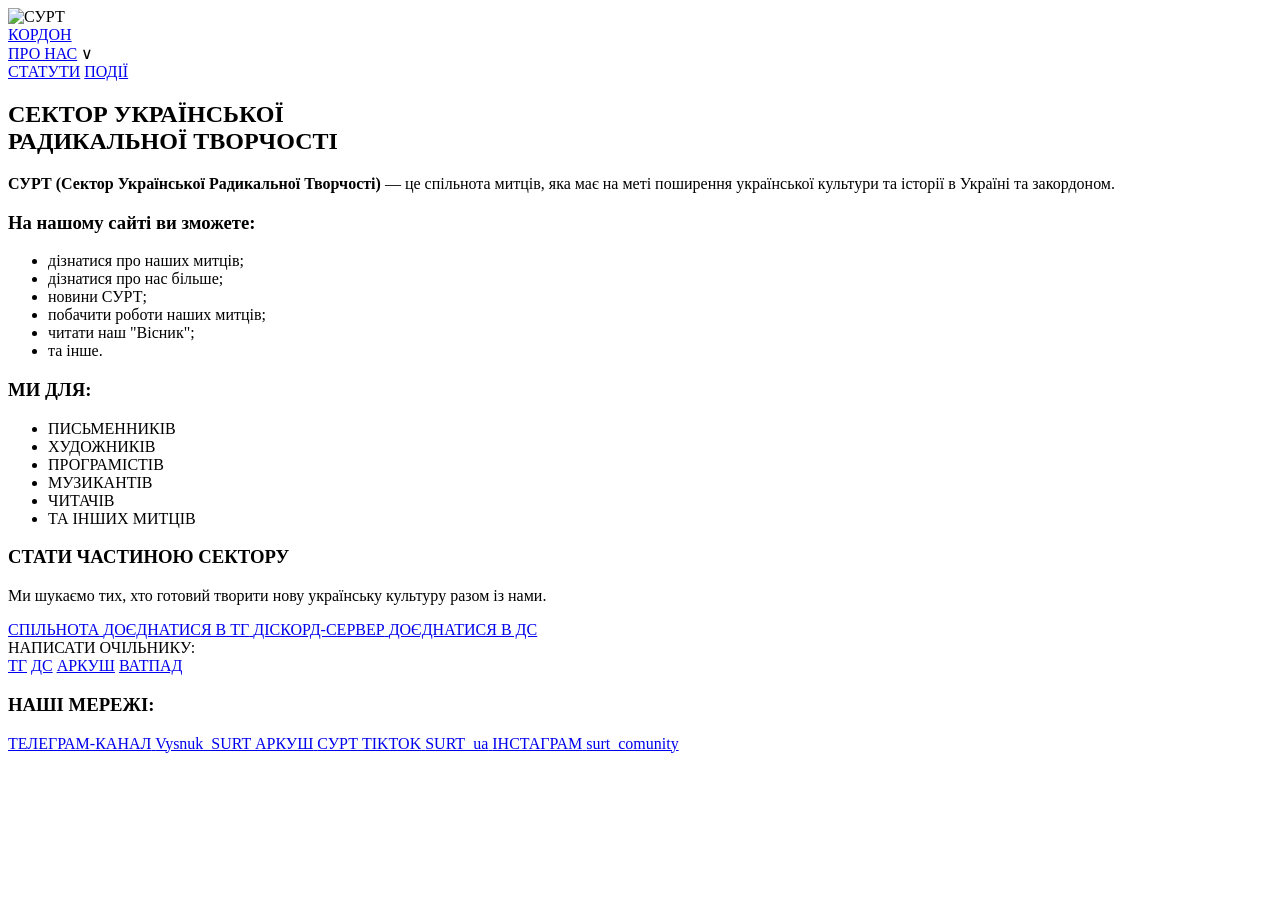
==== index.html @ c4cca78e "Update index.html" ====
<!DOCTYPE html>
<html lang="uk">
<head>
    <meta charset="UTF-8">
    <meta name="viewport" content="width=device-width, initial-scale=1.0">
    <link rel="icon" type="image/png" href="logo.jpg">
<meta name="application-name" content="СУРТ">
    <link rel="icon" href="https://surtuacreator-sudo.github.io/surt/logo.jpg" sizes="any">
    <title>СУРТ — Сектор Української Радикальної Творчості</title>
    <link rel="stylesheet" href="style.css">
<link rel="stylesheet" href="home.css">
<title>СУРТ — Сектор Української Радинальної Творчості</title>
<meta name="google-site-verification" content="CAyBt4zKbpXc2nvrkdW65Y15gcVVpModBNoilt5vsHM" />
</head>
<body>

<div class="app-container">
    <aside class="sidebar">
        <div class="sidebar-logo-container"> 
            <img src="logo.jpg" alt="СУРТ" class="sidebar-logo">
        </div>
        <nav>
    <a href="index.html" class="nav-item active">КОРДОН</a> 

    <div class="dropdown" id="about-dropdown">
    <div class="nav-item-wrapper">
        <a href="about.html" class="nav-item">ПРО НАС</a>
        <span class="dropdown-toggle-arrow">∨</span>
    </div>
    
    <div class="dropdown-content">
        <a href="statut.html" class="sub-item">СТАТУТИ</a>
        <a href="activity.html" class="sub-item">ПОДІЇ</a>
    </div>
</div>
    
</nav>
    </aside>

    <main class="main-content">
        <section class="banner">
            <h1 class="handwritten">
                СЕКТОР УКРАЇНСЬКОЇ<br>
                <span class="red">РАДИКАЛЬНОЇ</span> ТВОРЧОСТІ
            </h1>
        </section>

        <section class="description">
            <p><strong>СУРТ (Сектор Української Радикальної Творчості)</strong> — це спільнота митців, яка має на меті поширення української культури та історії в Україні та закордоном.</p>
            
            <h3>На нашому сайті ви зможете:</h3>
            <ul class="features-list">
                <li>дізнатися про наших митців;</li>
                <li>дізнатися про нас більше;</li>
                <li>новини СУРТ;</li>
                <li>побачити роботи наших митців;</li>
                <li>читати наш "Вісник";</li>
                <li>та інше.</li>
            </ul>
        </section>

        <section class="we-are-for">
            <h3>МИ ДЛЯ:</h3>
            <ul class="we-for-list">
                <li>ПИСЬМЕННИКІВ</li>
                <li>ХУДОЖНИКІВ</li>
                <li>ПРОГРАМІСТІВ</li>
                <li>МУЗИКАНТІВ</li>
                <li>ЧИТАЧІВ</li>
                <li>ТА ІНШИХ МИТЦІВ</li>
            </ul>
        </section>

<section class="join-section">
    <h3 class="join-title">СТАТИ ЧАСТИНОЮ СЕКТОРУ</h3>
    <p class="join-text">Ми шукаємо тих, хто готовий творити нову українську культуру разом із нами.</p>
    
    <div class="join-options-container">
        <a href="https://t.me/SURTua" class="flag-btn tg-side" target="_blank">
            <span class="btn-info">СПІЛЬНОТА</span>
            <span class="btn-main">ДОЄДНАТИСЯ В ТГ</span>
        </a>

        <a href="https://discord.gg/DEYCphnSz" class="flag-btn ds-side" target="_blank">
            <span class="btn-info">ДІСКОРД-СЕРВЕР</span>
            <span class="btn-main">ДОЄДНАТИСЯ В ДС</span>
        </a>
    </div>

        <div class="contact-leader">
            <span class="contact-label">НАПИСАТИ ОЧІЛЬНИКУ:</span>
            <div class="contact-links">
                <a href="https://t.me/ShadowClan_LRW" target="_blank" title="ПОСИЛАННЯ НА ТЕЛЕГРАМ">TГ</a>
                <a href="https://discordapp.com/users/1506724782027313235" target="_blank" title="ПОСИЛАННЯ НА ДІСКОРД">ДС</a>
                <a href="https://arkush.net/user/14381" target="_blank" title="ПОСИЛАННЯ НА АРКУШ">AРКУШ</a>
                <a href="https://www.wattpad.com/user/ShadowClan_LRW" target="_blank" title="ПОСИЛАННЯ НА ВАТПАД">ВАТПАД</a>
            </div>
        </div>
    </div>
</section>

        <footer class="social-links">
            <h3>НАШІ МЕРЕЖІ:</h3>
            <div class="links-grid">
                <a href="https://t.me/Visnuk_SURT" target="_blank" class="cyber-button">
                    <span class="btn-label">ТЕЛЕГРАМ-КАНАЛ</span>
                    <span class="btn-title">Vysnuk_SURT</span>
                </a>
                <a href="https://arkush.net/user/19163" target="_blank" class="cyber-button">
                    <span class="btn-label">АРКУШ</span>
                    <span class="btn-title">СУРТ</span>
                </a>
                <a href="https://www.tiktok.com/@surt_ua" target="_blank" class="cyber-button">
                    <span class="btn-label">TIKTOK</span>
                    <span class="btn-title">SURT_ua</span>
                </a>
                <a href="https://www.instagram.com/surt_comunity" target="_blank" class="cyber-button">
                    <span class="btn-label">ІНСТАГРАМ</span>
                    <span class="btn-title">surt_comunity</span>
                </a>
            </div>
        </footer>
    </main>
</div>

<script>
    document.addEventListener('DOMContentLoaded', function() {
        const dropdown = document.getElementById('surt-dropdown');
        const toggle = dropdown.querySelector('.dropdown-toggle');

        if (toggle) {
            toggle.addEventListener('click', function(e) {
                e.preventDefault();
                dropdown.classList.toggle('open');
            });
        }
    });
</script>

<script>

document.addEventListener('DOMContentLoaded', function() {
    // Шукаємо всі стрілочки для розкриття
    const arrows = document.querySelectorAll('.dropdown-toggle-arrow');

    arrows.forEach(arrow => {
        arrow.addEventListener('click', function(e) {
            // Знаходимо батьківський блок dropdown і перемикаємо клас open
            const dropdown = this.closest('.dropdown');
            dropdown.classList.toggle('open');
        });
    });
});

</script>

</body>
</html>
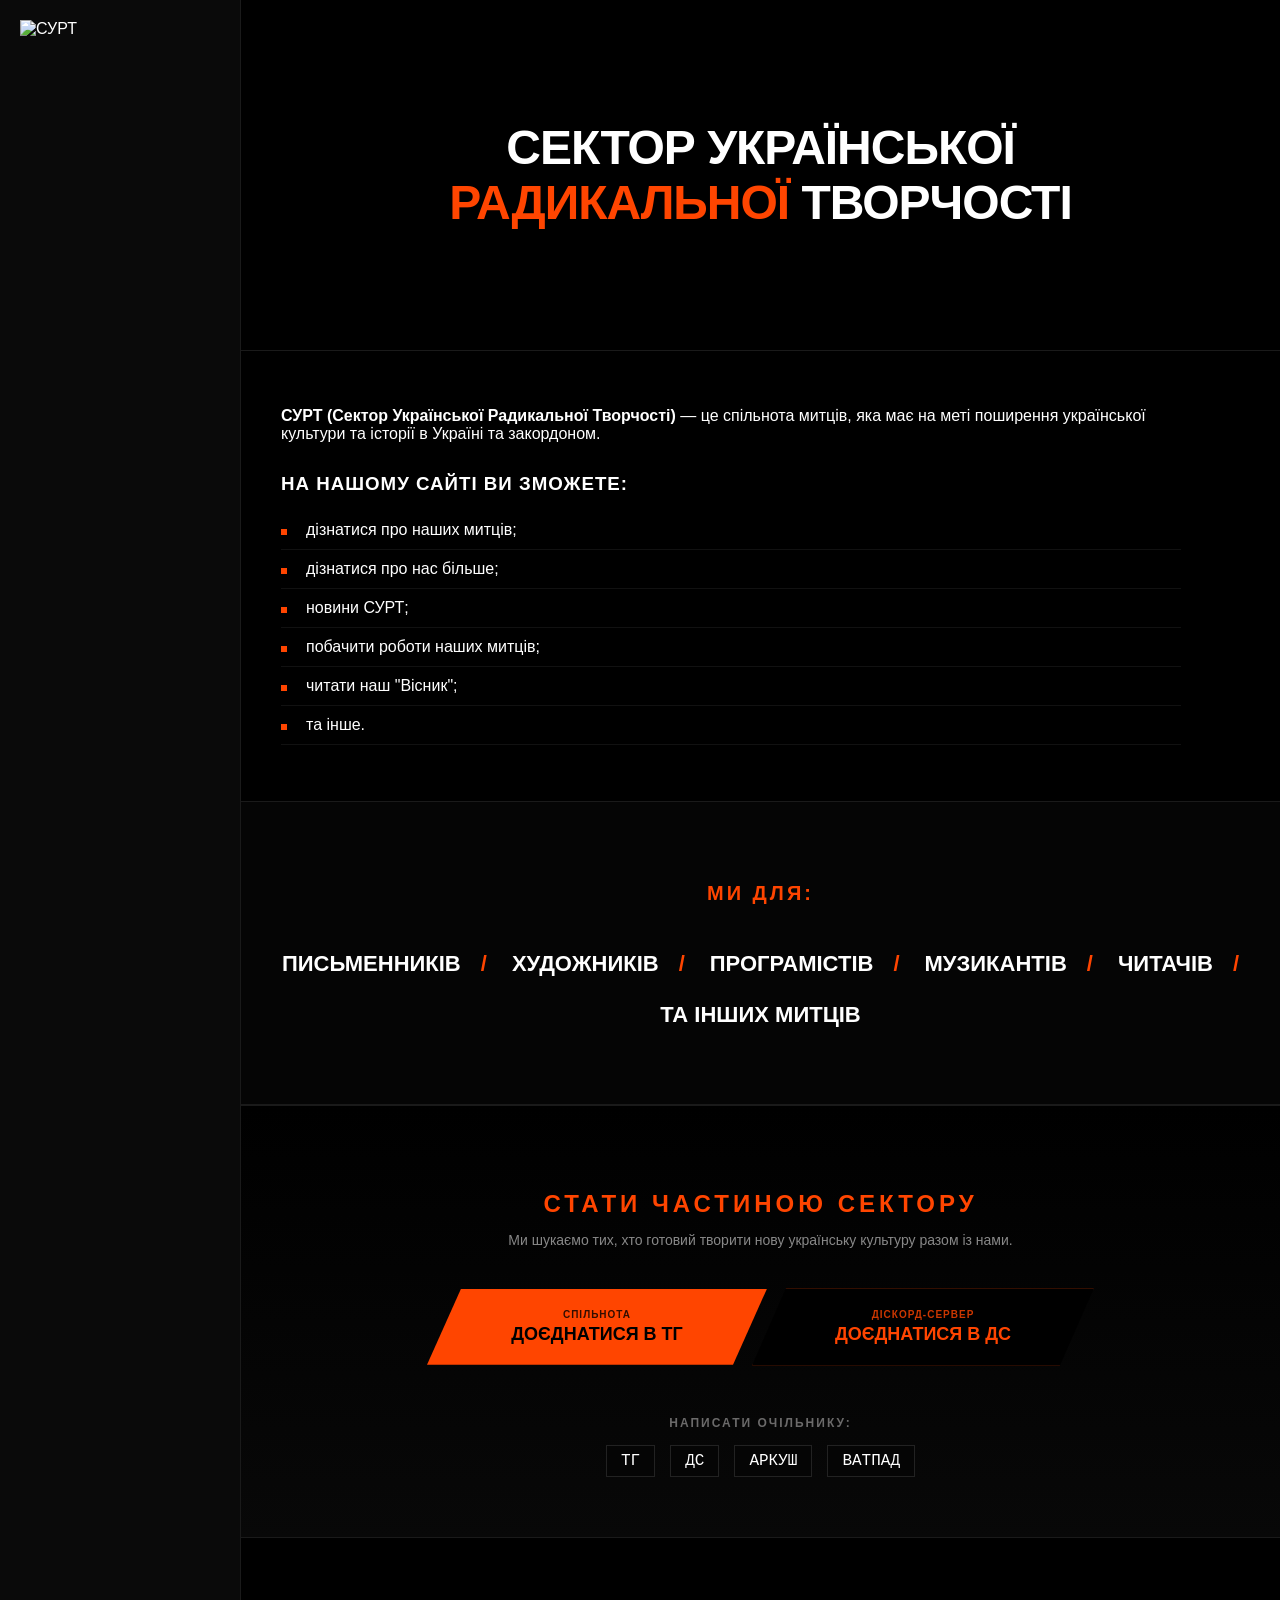
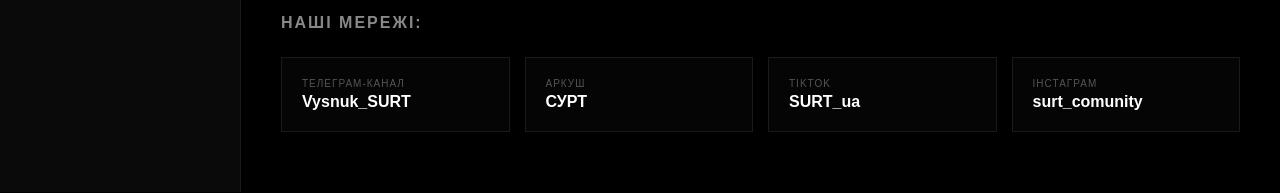
==== commit 637ab0c0: "Add files via upload" ====
--- a/index.html
+++ b/index.html
@@ -3,41 +3,29 @@
 <head>
     <meta charset="UTF-8">
     <meta name="viewport" content="width=device-width, initial-scale=1.0">
+    <title>СУРТ — Сектор Української Радикальної Творчості</title>
+    
     <link rel="icon" type="image/png" href="logo.jpg">
-<meta name="application-name" content="СУРТ">
     <link rel="icon" href="https://surtuacreator-sudo.github.io/surt/logo.jpg" sizes="any">
-    <title>СУРТ — Сектор Української Радикальної Творчості</title>
+    <meta name="application-name" content="СУРТ">
+    
+    <meta name="google-site-verification" content="CAyBt4zKbpXc2nvrkdW65Y15gcVVpModBNoilt5vsHM" />
+    
     <link rel="stylesheet" href="style.css">
-<link rel="stylesheet" href="home.css">
-<title>СУРТ — Сектор Української Радинальної Творчості</title>
-<meta name="google-site-verification" content="CAyBt4zKbpXc2nvrkdW65Y15gcVVpModBNoilt5vsHM" />
+    <link rel="stylesheet" href="home.css">
 </head>
 <body>
 
 <div class="app-container">
+    
     <aside class="sidebar">
         <div class="sidebar-logo-container"> 
             <img src="logo.jpg" alt="СУРТ" class="sidebar-logo">
         </div>
-        <nav>
-    <a href="index.html" class="nav-item active">КОРДОН</a> 
-
-    <div class="dropdown" id="about-dropdown">
-    <div class="nav-item-wrapper">
-        <a href="about.html" class="nav-item">ПРО НАС</a>
-        <span class="dropdown-toggle-arrow">∨</span>
-    </div>
-    
-    <div class="dropdown-content">
-        <a href="statut.html" class="sub-item">СТАТУТИ</a>
-        <a href="activity.html" class="sub-item">ПОДІЇ</a>
-    </div>
-</div>
-    
-</nav>
     </aside>
 
     <main class="main-content">
+        
         <section class="banner">
             <h1 class="handwritten">
                 СЕКТОР УКРАЇНСЬКОЇ<br>
@@ -71,33 +59,32 @@
             </ul>
         </section>
 
-<section class="join-section">
-    <h3 class="join-title">СТАТИ ЧАСТИНОЮ СЕКТОРУ</h3>
-    <p class="join-text">Ми шукаємо тих, хто готовий творити нову українську культуру разом із нами.</p>
-    
-    <div class="join-options-container">
-        <a href="https://t.me/SURTua" class="flag-btn tg-side" target="_blank">
-            <span class="btn-info">СПІЛЬНОТА</span>
-            <span class="btn-main">ДОЄДНАТИСЯ В ТГ</span>
-        </a>
+        <section class="join-section">
+            <h3 class="join-title">СТАТИ ЧАСТИНОЮ СЕКТОРУ</h3>
+            <p class="join-text">Ми шукаємо тих, хто готовий творити нову українську культуру разом із нами.</p>
+            
+            <div class="join-options-container">
+                <a href="https://t.me/SURTua" class="flag-btn tg-side" target="_blank">
+                    <span class="btn-info">СПІЛЬНОТА</span>
+                    <span class="btn-main">ДОЄДНАТИСЯ В ТГ</span>
+                </a>
 
-        <a href="https://discord.gg/DEYCphnSz" class="flag-btn ds-side" target="_blank">
-            <span class="btn-info">ДІСКОРД-СЕРВЕР</span>
-            <span class="btn-main">ДОЄДНАТИСЯ В ДС</span>
-        </a>
-    </div>
+                <a href="https://discord.gg/DEYCphnSz" class="flag-btn ds-side" target="_blank">
+                    <span class="btn-info">ДІСКОРД-СЕРВЕР</span>
+                    <span class="btn-main">ДОЄДНАТИСЯ В ДС</span>
+                </a>
+            </div>
 
-        <div class="contact-leader">
-            <span class="contact-label">НАПИСАТИ ОЧІЛЬНИКУ:</span>
-            <div class="contact-links">
-                <a href="https://t.me/ShadowClan_LRW" target="_blank" title="ПОСИЛАННЯ НА ТЕЛЕГРАМ">TГ</a>
-                <a href="https://discordapp.com/users/1506724782027313235" target="_blank" title="ПОСИЛАННЯ НА ДІСКОРД">ДС</a>
-                <a href="https://arkush.net/user/14381" target="_blank" title="ПОСИЛАННЯ НА АРКУШ">AРКУШ</a>
-                <a href="https://www.wattpad.com/user/ShadowClan_LRW" target="_blank" title="ПОСИЛАННЯ НА ВАТПАД">ВАТПАД</a>
+            <div class="contact-leader">
+                <span class="contact-label">НАПИСАТИ ОЧІЛЬНИКУ:</span>
+                <div class="contact-links">
+                    <a href="https://t.me/ShadowClan_LRW" target="_blank" title="ПОСИЛАННЯ НА ТЕЛЕГРАМ">TГ</a>
+                    <a href="https://discordapp.com/users/1506724782027313235" target="_blank" title="ПОСИЛАННЯ НА ДІСКОРД">ДС</a>
+                    <a href="https://arkush.net/user/14381" target="_blank" title="ПОСИЛАННЯ НА АРКУШ">AРКУШ</a>
+                    <a href="https://www.wattpad.com/user/ShadowClan_LRW" target="_blank" title="ПОСИЛАННЯ НА ВАТПАД">ВАТПАД</a>
+                </div>
             </div>
-        </div>
-    </div>
-</section>
+        </section>
 
         <footer class="social-links">
             <h3>НАШІ МЕРЕЖІ:</h3>
@@ -120,39 +107,21 @@
                 </a>
             </div>
         </footer>
+        
     </main>
 </div>
 
 <script>
-    document.addEventListener('DOMContentLoaded', function() {
-        const dropdown = document.getElementById('surt-dropdown');
-        const toggle = dropdown.querySelector('.dropdown-toggle');
-
-        if (toggle) {
-            toggle.addEventListener('click', function(e) {
-                e.preventDefault();
-                dropdown.classList.toggle('open');
-            });
-        }
-    });
-</script>
-
-<script>
-
 document.addEventListener('DOMContentLoaded', function() {
-    // Шукаємо всі стрілочки для розкриття
     const arrows = document.querySelectorAll('.dropdown-toggle-arrow');
-
     arrows.forEach(arrow => {
         arrow.addEventListener('click', function(e) {
-            // Знаходимо батьківський блок dropdown і перемикаємо клас open
             const dropdown = this.closest('.dropdown');
-            dropdown.classList.toggle('open');
+            if(dropdown) dropdown.classList.toggle('open');
         });
     });
 });
-
 </script>
 
 </body>
-</html>
+</html>
--- a/style.css
+++ b/style.css
@@ -0,0 +1,131 @@
+/* ГЛОБАЛЬНА БАЗА */
+body { 
+    background-color: #000; 
+    color: #fff; 
+    font-family: 'Segoe UI', Tahoma, Geneva, Verdana, sans-serif; 
+    margin: 0; 
+}
+
+.app-container { 
+    display: flex; 
+    min-height: 100vh; 
+}
+
+.main-content { 
+    flex: 1; 
+}
+
+.red { 
+    color: #ff4500; 
+}
+
+/* SIDEBAR & NAV */
+.sidebar { 
+    width: 200px; 
+    background: #0a0a0a; 
+    border-right: 1px solid #1a1a1a; 
+    padding: 20px; 
+    flex-shrink: 0; 
+}
+
+/* Контейнер для логотипу, щоб центрувати його за потреби */
+.sidebar-logo-container {
+    width: 100%;
+    display: flex;
+    justify-content: flex-start;
+    margin-bottom: 40px;
+}
+
+.sidebar-logo { 
+    max-width: 80px; 
+    height: auto;
+    /* border-radius прибрали, тепер воно квадратне і суворе */
+    object-fit: contain; /* Зберігає оригінальні пропорції без обрізання */
+}
+
+/* Базові посилання в сайдбарі */
+.sidebar nav a { 
+    display: block; 
+    color: #888; 
+    text-decoration: none; 
+    padding: 12px 10px; /* Додали паддінг зліва одразу, щоб текст не стрибав */
+    font-size: 14px; 
+    transition: 0.3s; 
+    border-left: 3px solid transparent; /* Заготівля під майбутню лінію */
+}
+
+/* Анімація наведення без стрибків тексту */
+.sidebar nav a.active,
+.sidebar nav a:hover, 
+.dropdown-toggle:hover {
+    color: #fff !important;
+    border-left: 3px solid #ff4500;
+    background: linear-gradient(to right, #ff450011, transparent);
+}
+
+.dropdown-toggle:hover .arrow {
+    color: #ff4500;
+}
+
+/* DROPDOWN (ВИПАДАЮЧЕ МЕНЮ) */
+.dropdown-content { 
+    max-height: 0; 
+    overflow: hidden; 
+    transition: max-height 0.3s ease-out; 
+    display: flex; 
+    flex-direction: column; 
+    padding-left: 15px; 
+}
+
+.dropdown.open .dropdown-content { 
+    max-height: 200px; 
+    margin-top: 10px; 
+}
+
+.dropdown.open .arrow { 
+    transform: rotate(180deg); 
+    display: inline-block; 
+}
+
+.sub-item { 
+    color: #666; 
+    text-decoration: none; 
+    font-size: 13px; 
+    padding: 6px 0; 
+    transition: color 0.2s;
+}
+
+.sub-item:hover { 
+    color: #ff4500; 
+}
+
+.arrow {
+    display: inline-block;
+    transition: transform 0.3s;
+}
+
+.nav-item-wrapper {
+    display: flex;
+    align-items: center;
+    justify-content: flex-start; 
+    gap: 8px; 
+    cursor: pointer;
+}
+
+/* Стрілочка для розкриття */
+.dropdown-toggle-arrow {
+    display: inline-block; /* КРИТИЧНО: без цього тег span не буде крутитися */
+    color: #888;
+    padding: 10px;
+    transition: transform 0.3s, color 0.3s;
+}
+
+.dropdown-toggle-arrow:hover {
+    color: #ff4500;
+}
+
+/* Коли список відкритий, плавно повертаємо стрілочку */
+.dropdown.open .dropdown-toggle-arrow {
+    transform: rotate(180deg);
+    color: #ff4500;
+}
--- a/home.css
+++ b/home.css
@@ -0,0 +1,271 @@
+/* BANNER */
+.banner { 
+    padding: 80px 40px; 
+    text-align: center; 
+    border-bottom: 1px solid #1a1a1a; 
+}
+
+.handwritten { 
+    font-size: 48px; 
+    font-weight: 900; 
+    text-transform: uppercase;
+    letter-spacing: -1px;
+}
+
+/* DESCRIPTION & LISTS */
+.description { 
+    padding: 40px; 
+    max-width: 900px; 
+}
+
+.description h3 {
+    margin-top: 30px;
+    margin-bottom: 15px;
+    text-transform: uppercase;
+    letter-spacing: 1px;
+}
+
+.features-list { 
+    list-style: none; 
+    padding: 0; 
+}
+
+.features-list li { 
+    position: relative; 
+    padding: 10px 25px; 
+    border-bottom: 1px solid #111; 
+}
+
+.features-list li::before { 
+    content: ""; 
+    position: absolute; 
+    left: 0; 
+    top: 18px; 
+    width: 6px; 
+    height: 6px; 
+    background: #ff4500; 
+}
+
+/* МИ ДЛЯ */
+.we-are-for {
+    padding: 60px 20px;
+    background: #050505;
+    border-top: 1px solid #1a1a1a;
+    border-bottom: 1px solid #1a1a1a;
+    display: flex;
+    flex-direction: column;
+    align-items: center;
+    text-align: center;
+}
+
+.we-are-for h3 { 
+    color: #ff4500; 
+    font-size: 20px; 
+    letter-spacing: 3px; 
+    margin-bottom: 30px; 
+    text-transform: uppercase;
+}
+
+.we-for-list {
+    list-style: none;
+    padding: 0;
+    display: flex;
+    flex-wrap: wrap;
+    justify-content: center;
+    gap: 25px;
+    max-width: 1000px;
+}
+
+.we-for-list li {
+    font-weight: bold;
+    font-size: 22px;
+    text-transform: uppercase;
+    color: #fff;
+}
+
+.we-for-list li:not(:last-child)::after {
+    content: "/";
+    margin-left: 20px;
+    color: #ff4500;
+    font-weight: 900;
+}
+
+/* JOIN SECTION */
+.join-section {
+    padding: 60px 40px;
+    background: linear-gradient(to bottom, #000, #080808);
+    text-align: center;
+    border-top: 1px solid #1a1a1a;
+}
+
+.join-title {
+    color: #ff4500;
+    font-size: 24px;
+    letter-spacing: 4px;
+    margin-bottom: 10px;
+    text-transform: uppercase;
+}
+
+.join-text {
+    color: #888;
+    margin-bottom: 40px;
+    font-size: 14px;
+}
+
+/* Контейнер для кнопок-прапора */
+.join-options-container {
+    display: flex;
+    justify-content: center;
+    align-items: center;
+    margin-bottom: 50px;
+    flex-wrap: wrap;
+}
+
+/* Спільний стиль "половинок" прапора */
+.flag-btn {
+    min-width: 260px;
+    padding: 20px 40px;
+    text-decoration: none;
+    font-weight: bold;
+    display: flex;
+    flex-direction: column;
+    align-items: center;
+    transition: 0.3s;
+    clip-path: polygon(10% 0, 100% 0, 90% 100%, 0 100%);
+}
+
+/* Ліва (Помаранчева) сторона */
+.tg-side {
+    background: #ff4500;
+    color: #000;
+    margin-right: -15px; /* Перекриття */
+}
+
+/* Права (Чорна) сторона */
+.ds-side {
+    background: #000;
+    color: #ff4500;
+    border: 1px solid #ff450033;
+}
+
+.flag-btn .btn-info { 
+    font-size: 10px; 
+    opacity: 0.8; 
+    letter-spacing: 1px;
+}
+
+.flag-btn .btn-main { 
+    font-size: 18px; 
+    margin-top: 4px;
+}
+
+.flag-btn:hover {
+    transform: translateY(-5px);
+    z-index: 10;
+}
+
+.tg-side:hover { box-shadow: -10px 0 20px rgba(255, 69, 0, 0.2); }
+.ds-side:hover { background: #0a0a0a; border-color: #ff4500; }
+
+/* Блок зв'язку з очільником (Вичищений від дублів) */
+.contact-leader {
+    margin-top: 40px;
+    display: flex;
+    flex-direction: column;
+    align-items: center;
+    gap: 15px;
+    clear: both;
+}
+
+.contact-label {
+    font-size: 12px;
+    color: #6b6a6a;
+    letter-spacing: 2px;
+    font-weight: bold;
+}
+
+.contact-links {
+    display: flex;
+    gap: 15px;
+    flex-wrap: wrap;
+    justify-content: center;
+}
+
+.contact-links a {
+    color: #fff;
+    text-decoration: none;
+    font-family: monospace;
+    font-size: 16px;
+    padding: 6px 14px;
+    border: 1px solid #222;
+    background: #050505;
+    transition: 0.3s;
+}
+
+.contact-links a:hover {
+    color: #ff4500;
+    border-color: #ff4500;
+    background: #ff450005;
+}
+
+/* SOCIAL LINKS (ФУТЕР) */
+.social-links { 
+    padding: 60px 40px; 
+    border-top: 1px solid #1a1a1a;
+}
+
+.social-links h3 {
+    font-size: 16px;
+    letter-spacing: 2px;
+    margin-bottom: 25px;
+    color: #888;
+}
+
+.links-grid { 
+    display: grid; 
+    grid-template-columns: repeat(auto-fit, minmax(220px, 1fr)); 
+    gap: 15px; 
+}
+
+.cyber-button { 
+    background: #050505; 
+    border: 1px solid #1a1a1a; 
+    padding: 20px; 
+    text-decoration: none; 
+    transition: 0.3s; 
+    display: block;
+}
+
+.cyber-button:hover { 
+    border-color: #ff4500; 
+    background: #0d0d0d;
+}
+
+.btn-label { 
+    font-size: 10px; 
+    color: #555; 
+    display: block; 
+    margin-bottom: 4px;
+    letter-spacing: 1px;
+}
+
+.btn-title { 
+    color: #fff; 
+    font-weight: bold; 
+    font-size: 16px;
+}
+
+/* Адаптивність для мобільних екранів */
+@media (max-width: 600px) {
+    .join-options-container {
+        flex-direction: column;
+        gap: 20px;
+    }
+    .tg-side {
+        margin-right: 0;
+    }
+    .flag-btn {
+        width: 100%;
+        max-width: 320px;
+    }
+}
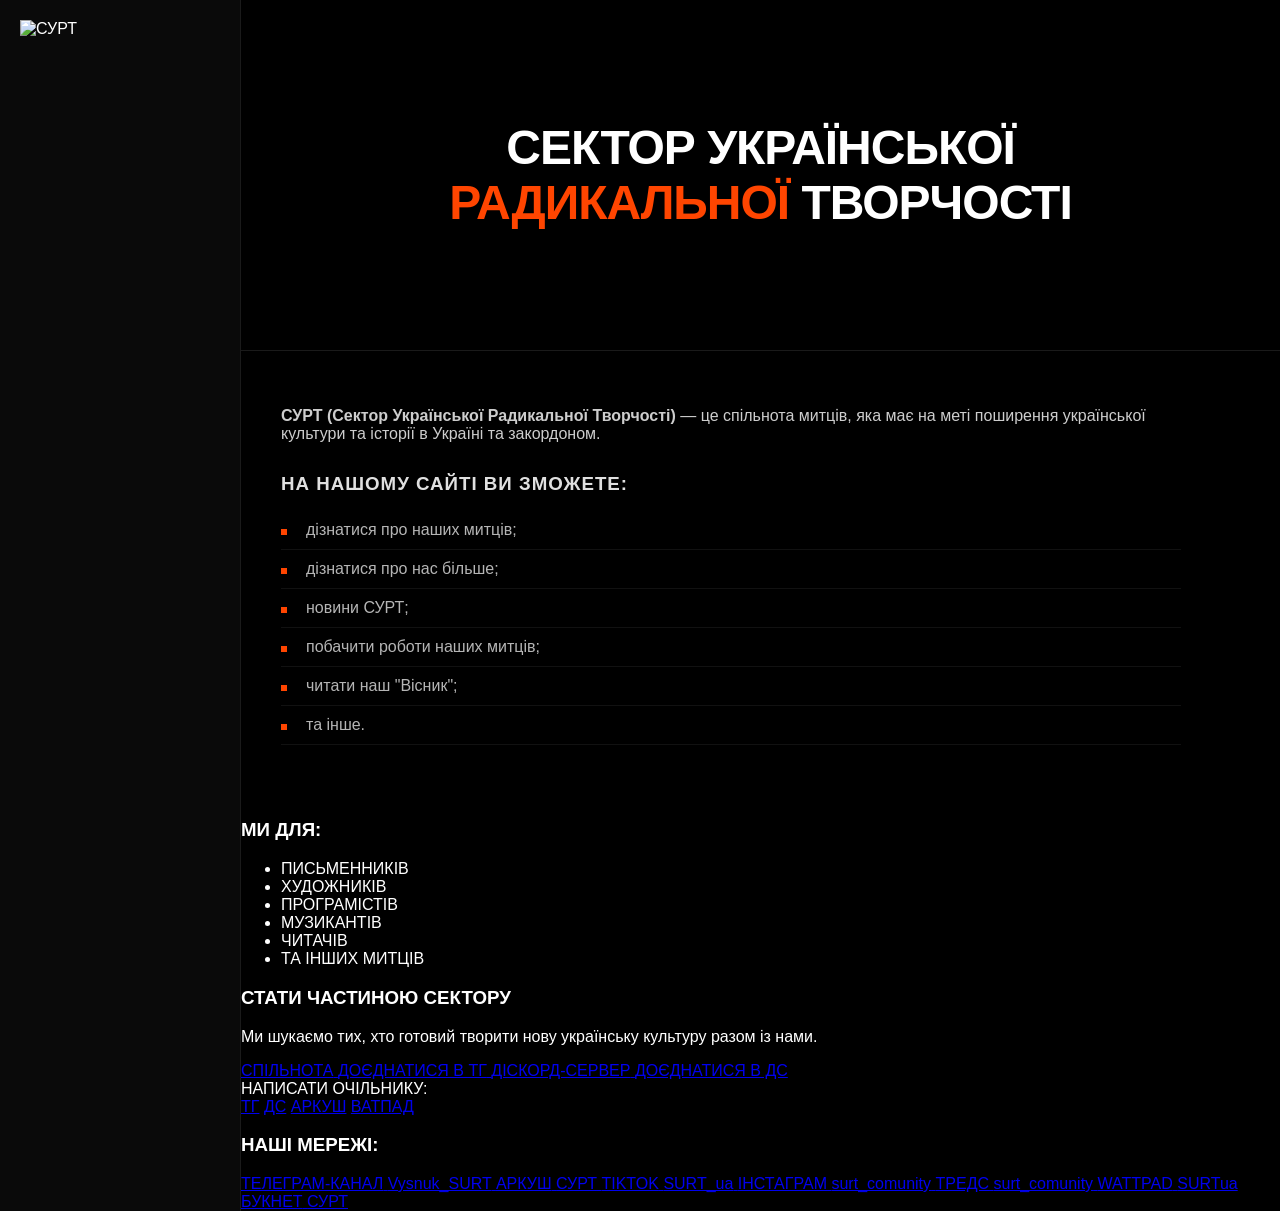
==== commit fc5629d2: "Update index.html" ====
--- a/index.html
+++ b/index.html
@@ -105,6 +105,18 @@
                     <span class="btn-label">ІНСТАГРАМ</span>
                     <span class="btn-title">surt_comunity</span>
                 </a>
+                <a href="https://www.threads.net/@surt_comunity" target="_blank" class="cyber-button">
+                    <span class="btn-label">ТРЕДС</span>
+                    <span class="btn-title">surt_comunity</span>
+                </a>
+                <a href="https://www.wattpad.com/user/SURTua" target="_blank" class="cyber-button">
+                    <span class="btn-label">WATTPAD</span>
+                    <span class="btn-title">SURTua</span>
+                </a>
+                <a href="https://booknet.ua/surt-u11523881" target="_blank" class="cyber-button">
+                    <span class="btn-label">БУКНЕТ</span>
+                    <span class="btn-title">СУРТ</span>
+                </a>
             </div>
         </footer>
         
@@ -124,4 +136,4 @@
 </script>
 
 </body>
-</html>+</html>
--- a/home.css
+++ b/home.css
@@ -5,11 +5,13 @@
     border-bottom: 1px solid #1a1a1a; 
 }
 
+/* Головний заголовок залишаємо білим/яскравим для акценту */
 .handwritten { 
     font-size: 48px; 
     font-weight: 900; 
     text-transform: uppercase;
     letter-spacing: -1px;
+    color: #ffffff; 
 }
 
 /* DESCRIPTION & LISTS */
@@ -18,11 +20,18 @@
     max-width: 900px; 
 }
 
+/* Звичайний текст у параграфі робимо м'яким сірим */
+.description p {
+    color: #cdcdcd; /* Замість #fff — приглушений світло-сірий */
+}
+
+/* Маленькі заголовки робимо трохи яскравішими за текст, але не сліпучими */
 .description h3 {
     margin-top: 30px;
     margin-bottom: 15px;
     text-transform: uppercase;
     letter-spacing: 1px;
+    color: #e0e0e0; 
 }
 
 .features-list { 
@@ -30,10 +39,12 @@
     padding: 0; 
 }
 
+/* Елементи списку "На нашому сайті ви зможете" */
 .features-list li { 
     position: relative; 
     padding: 10px 25px; 
     border-bottom: 1px solid #111; 
+    color: #b5b5b5; /* Приємний для очей сірий колір, який не ріже зір */
 }
 
 .features-list li::before { 
@@ -45,227 +56,3 @@
     height: 6px; 
     background: #ff4500; 
 }
-
-/* МИ ДЛЯ */
-.we-are-for {
-    padding: 60px 20px;
-    background: #050505;
-    border-top: 1px solid #1a1a1a;
-    border-bottom: 1px solid #1a1a1a;
-    display: flex;
-    flex-direction: column;
-    align-items: center;
-    text-align: center;
-}
-
-.we-are-for h3 { 
-    color: #ff4500; 
-    font-size: 20px; 
-    letter-spacing: 3px; 
-    margin-bottom: 30px; 
-    text-transform: uppercase;
-}
-
-.we-for-list {
-    list-style: none;
-    padding: 0;
-    display: flex;
-    flex-wrap: wrap;
-    justify-content: center;
-    gap: 25px;
-    max-width: 1000px;
-}
-
-.we-for-list li {
-    font-weight: bold;
-    font-size: 22px;
-    text-transform: uppercase;
-    color: #fff;
-}
-
-.we-for-list li:not(:last-child)::after {
-    content: "/";
-    margin-left: 20px;
-    color: #ff4500;
-    font-weight: 900;
-}
-
-/* JOIN SECTION */
-.join-section {
-    padding: 60px 40px;
-    background: linear-gradient(to bottom, #000, #080808);
-    text-align: center;
-    border-top: 1px solid #1a1a1a;
-}
-
-.join-title {
-    color: #ff4500;
-    font-size: 24px;
-    letter-spacing: 4px;
-    margin-bottom: 10px;
-    text-transform: uppercase;
-}
-
-.join-text {
-    color: #888;
-    margin-bottom: 40px;
-    font-size: 14px;
-}
-
-/* Контейнер для кнопок-прапора */
-.join-options-container {
-    display: flex;
-    justify-content: center;
-    align-items: center;
-    margin-bottom: 50px;
-    flex-wrap: wrap;
-}
-
-/* Спільний стиль "половинок" прапора */
-.flag-btn {
-    min-width: 260px;
-    padding: 20px 40px;
-    text-decoration: none;
-    font-weight: bold;
-    display: flex;
-    flex-direction: column;
-    align-items: center;
-    transition: 0.3s;
-    clip-path: polygon(10% 0, 100% 0, 90% 100%, 0 100%);
-}
-
-/* Ліва (Помаранчева) сторона */
-.tg-side {
-    background: #ff4500;
-    color: #000;
-    margin-right: -15px; /* Перекриття */
-}
-
-/* Права (Чорна) сторона */
-.ds-side {
-    background: #000;
-    color: #ff4500;
-    border: 1px solid #ff450033;
-}
-
-.flag-btn .btn-info { 
-    font-size: 10px; 
-    opacity: 0.8; 
-    letter-spacing: 1px;
-}
-
-.flag-btn .btn-main { 
-    font-size: 18px; 
-    margin-top: 4px;
-}
-
-.flag-btn:hover {
-    transform: translateY(-5px);
-    z-index: 10;
-}
-
-.tg-side:hover { box-shadow: -10px 0 20px rgba(255, 69, 0, 0.2); }
-.ds-side:hover { background: #0a0a0a; border-color: #ff4500; }
-
-/* Блок зв'язку з очільником (Вичищений від дублів) */
-.contact-leader {
-    margin-top: 40px;
-    display: flex;
-    flex-direction: column;
-    align-items: center;
-    gap: 15px;
-    clear: both;
-}
-
-.contact-label {
-    font-size: 12px;
-    color: #6b6a6a;
-    letter-spacing: 2px;
-    font-weight: bold;
-}
-
-.contact-links {
-    display: flex;
-    gap: 15px;
-    flex-wrap: wrap;
-    justify-content: center;
-}
-
-.contact-links a {
-    color: #fff;
-    text-decoration: none;
-    font-family: monospace;
-    font-size: 16px;
-    padding: 6px 14px;
-    border: 1px solid #222;
-    background: #050505;
-    transition: 0.3s;
-}
-
-.contact-links a:hover {
-    color: #ff4500;
-    border-color: #ff4500;
-    background: #ff450005;
-}
-
-/* SOCIAL LINKS (ФУТЕР) */
-.social-links { 
-    padding: 60px 40px; 
-    border-top: 1px solid #1a1a1a;
-}
-
-.social-links h3 {
-    font-size: 16px;
-    letter-spacing: 2px;
-    margin-bottom: 25px;
-    color: #888;
-}
-
-.links-grid { 
-    display: grid; 
-    grid-template-columns: repeat(auto-fit, minmax(220px, 1fr)); 
-    gap: 15px; 
-}
-
-.cyber-button { 
-    background: #050505; 
-    border: 1px solid #1a1a1a; 
-    padding: 20px; 
-    text-decoration: none; 
-    transition: 0.3s; 
-    display: block;
-}
-
-.cyber-button:hover { 
-    border-color: #ff4500; 
-    background: #0d0d0d;
-}
-
-.btn-label { 
-    font-size: 10px; 
-    color: #555; 
-    display: block; 
-    margin-bottom: 4px;
-    letter-spacing: 1px;
-}
-
-.btn-title { 
-    color: #fff; 
-    font-weight: bold; 
-    font-size: 16px;
-}
-
-/* Адаптивність для мобільних екранів */
-@media (max-width: 600px) {
-    .join-options-container {
-        flex-direction: column;
-        gap: 20px;
-    }
-    .tg-side {
-        margin-right: 0;
-    }
-    .flag-btn {
-        width: 100%;
-        max-width: 320px;
-    }
-}
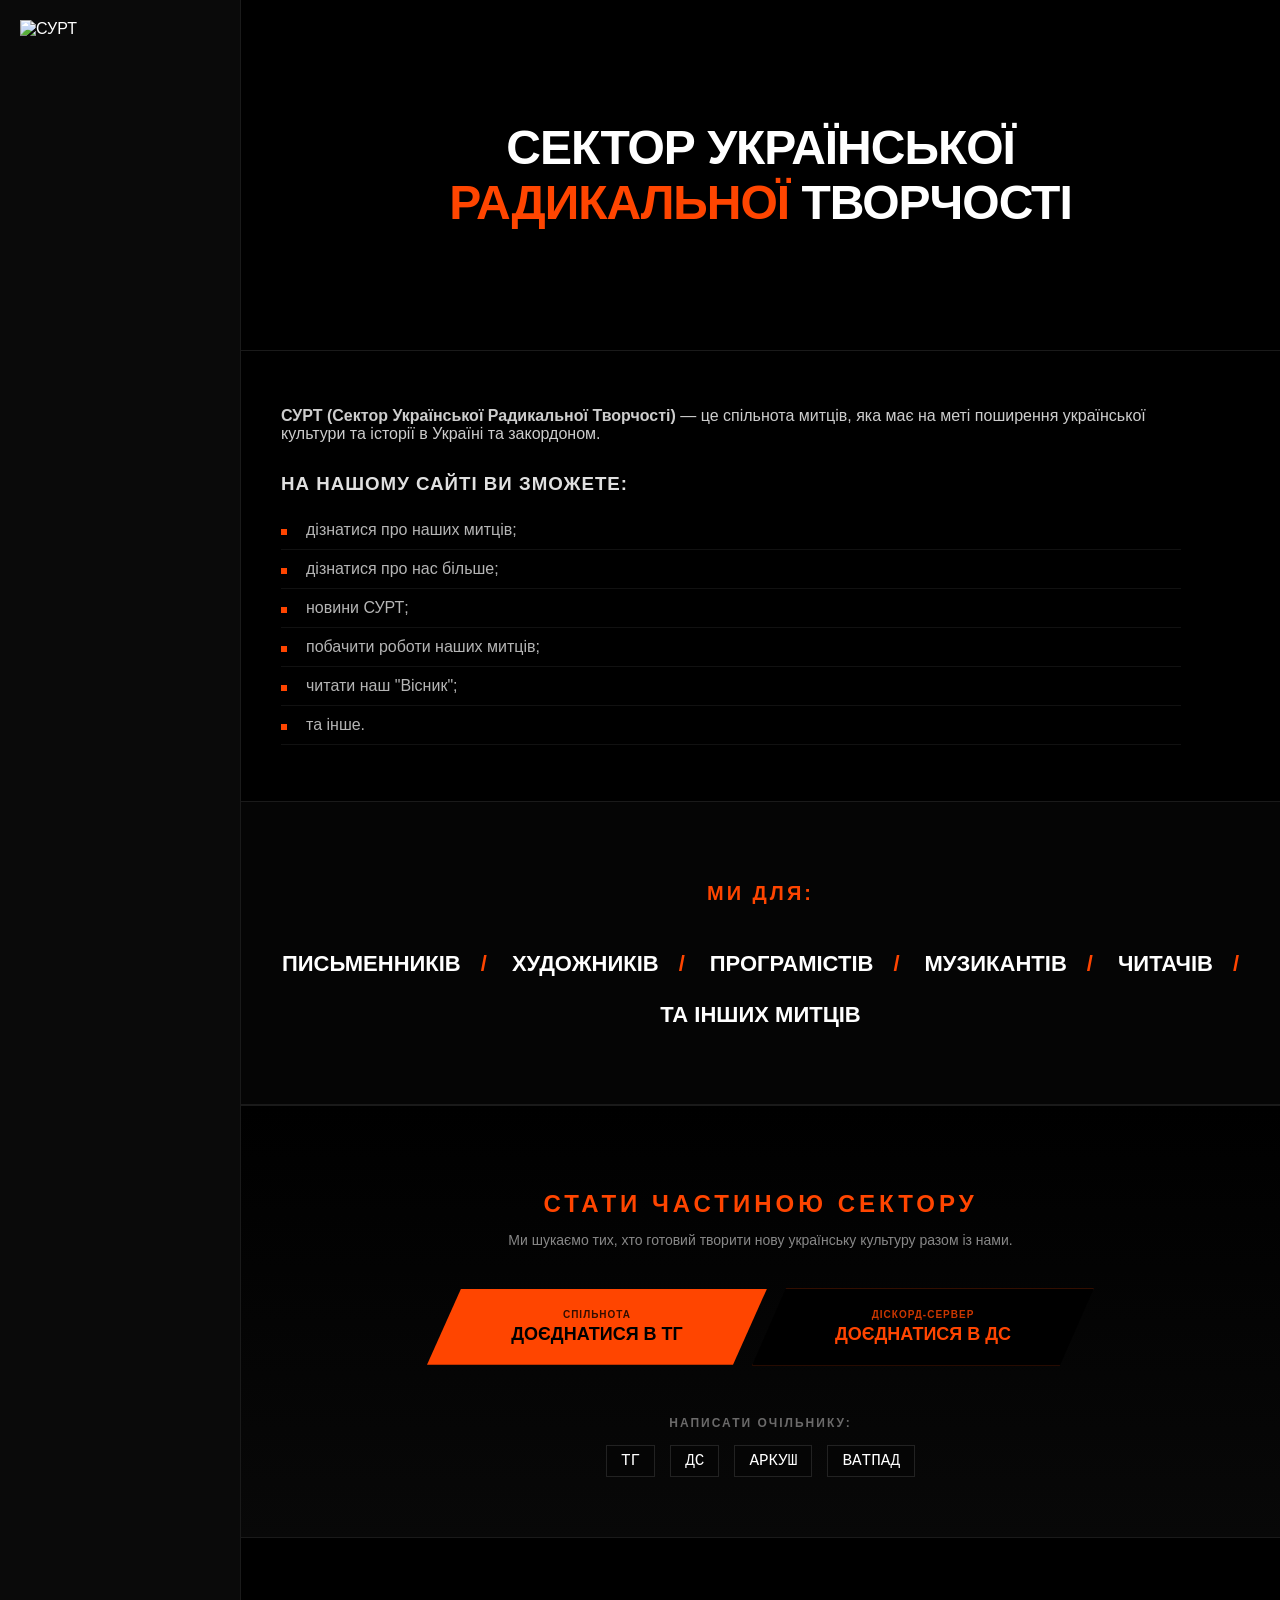
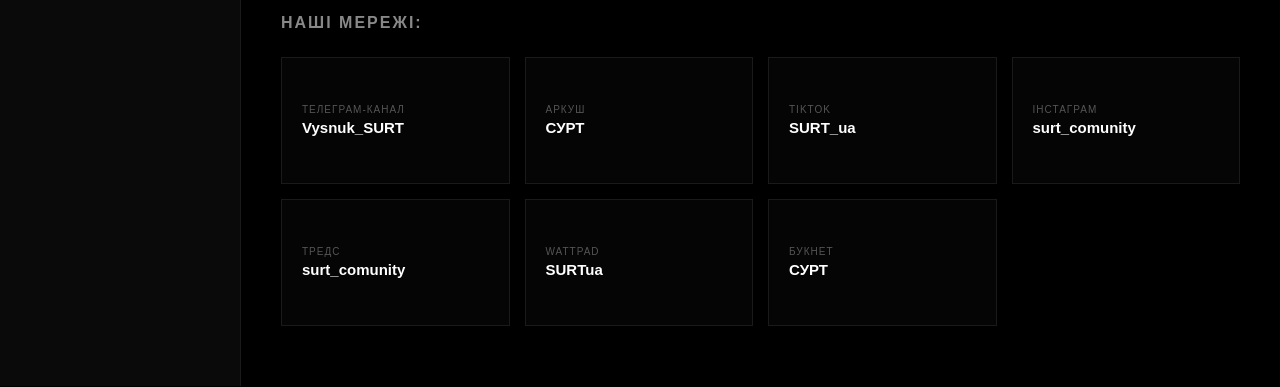
==== commit b0544a06: "Update index.html" ====
--- a/index.html
+++ b/index.html
@@ -5,7 +5,7 @@
     <meta name="viewport" content="width=device-width, initial-scale=1.0">
     <title>СУРТ — Сектор Української Радикальної Творчості</title>
     
-    <link rel="icon" type="image/png" href="logo.jpg">
+    <link rel="icon" type="image/jpeg" href="logo.jpg">
     <link rel="icon" href="https://surtuacreator-sudo.github.io/surt/logo.jpg" sizes="any">
     <meta name="application-name" content="СУРТ">
     
--- a/home.css
+++ b/home.css
@@ -5,13 +5,12 @@
     border-bottom: 1px solid #1a1a1a; 
 }
 
-/* Головний заголовок залишаємо білим/яскравим для акценту */
 .handwritten { 
     font-size: 48px; 
     font-weight: 900; 
     text-transform: uppercase;
     letter-spacing: -1px;
-    color: #ffffff; 
+    color: #ffffff;
 }
 
 /* DESCRIPTION & LISTS */
@@ -20,12 +19,10 @@
     max-width: 900px; 
 }
 
-/* Звичайний текст у параграфі робимо м'яким сірим */
 .description p {
-    color: #cdcdcd; /* Замість #fff — приглушений світло-сірий */
-}
-
-/* Маленькі заголовки робимо трохи яскравішими за текст, але не сліпучими */
+    color: #cdcdcd;
+}
+
 .description h3 {
     margin-top: 30px;
     margin-bottom: 15px;
@@ -39,12 +36,11 @@
     padding: 0; 
 }
 
-/* Елементи списку "На нашому сайті ви зможете" */
 .features-list li { 
     position: relative; 
     padding: 10px 25px; 
     border-bottom: 1px solid #111; 
-    color: #b5b5b5; /* Приємний для очей сірий колір, який не ріже зір */
+    color: #b5b5b5;
 }
 
 .features-list li::before { 
@@ -56,3 +52,240 @@
     height: 6px; 
     background: #ff4500; 
 }
+
+/* МИ ДЛЯ */
+.we-are-for {
+    padding: 60px 20px;
+    background: #050505;
+    border-top: 1px solid #1a1a1a;
+    border-bottom: 1px solid #1a1a1a;
+    display: flex;
+    flex-direction: column;
+    align-items: center;
+    text-align: center;
+}
+
+.we-are-for h3 { 
+    color: #ff4500; 
+    font-size: 20px; 
+    letter-spacing: 3px; 
+    margin-bottom: 30px; 
+    text-transform: uppercase;
+}
+
+.we-for-list {
+    list-style: none;
+    padding: 0;
+    display: flex;
+    flex-wrap: wrap;
+    justify-content: center;
+    gap: 25px;
+    max-width: 1000px;
+}
+
+.we-for-list li {
+    font-weight: bold;
+    font-size: 22px;
+    text-transform: uppercase;
+    color: #fff;
+}
+
+.we-for-list li:not(:last-child)::after {
+    content: "/";
+    margin-left: 20px;
+    color: #ff4500;
+    font-weight: 900;
+}
+
+/* JOIN SECTION */
+.join-section {
+    padding: 60px 40px;
+    background: linear-gradient(to bottom, #000, #080808);
+    text-align: center;
+    border-top: 1px solid #1a1a1a;
+}
+
+.join-title {
+    color: #ff4500;
+    font-size: 24px;
+    letter-spacing: 4px;
+    margin-bottom: 10px;
+    text-transform: uppercase;
+}
+
+.join-text {
+    color: #888;
+    margin-bottom: 40px;
+    font-size: 14px;
+}
+
+/* Контейнер для кнопок-прапора */
+.join-options-container {
+    display: flex;
+    justify-content: center;
+    align-items: center;
+    margin-bottom: 50px;
+    flex-wrap: wrap;
+}
+
+/* Спільний стиль "половинок" */
+.flag-btn {
+    min-width: 260px;
+    padding: 20px 40px;
+    text-decoration: none;
+    font-weight: bold;
+    display: flex;
+    flex-direction: column;
+    align-items: center;
+    transition: 0.3s;
+    clip-path: polygon(10% 0, 100% 0, 90% 100%, 0 100%);
+}
+
+/* Ліва (Помаранчева) сторона */
+.tg-side {
+    background: #ff4500;
+    color: #000;
+    margin-right: -15px;
+}
+
+/* Права (Чорна) сторона */
+.ds-side {
+    background: #000;
+    color: #ff4500;
+    border: 1px solid #ff450033;
+}
+
+.flag-btn .btn-info { 
+    font-size: 10px; 
+    opacity: 0.8; 
+    letter-spacing: 1px;
+}
+
+.flag-btn .btn-main { 
+    font-size: 18px; 
+    margin-top: 4px;
+}
+
+.flag-btn:hover {
+    transform: translateY(-5px);
+    z-index: 10;
+}
+
+.tg-side:hover { box-shadow: -10px 0 20px rgba(255, 69, 0, 0.2); }
+.ds-side:hover { background: #0a0a0a; border-color: #ff4500; }
+
+/* Блок зв'язку з очільником */
+.contact-leader {
+    margin-top: 40px;
+    display: flex;
+    flex-direction: column;
+    align-items: center;
+    gap: 15px;
+    clear: both;
+}
+
+.contact-label {
+    font-size: 12px;
+    color: #6b6a6a;
+    letter-spacing: 2px;
+    font-weight: bold;
+}
+
+.contact-links {
+    display: flex;
+    gap: 15px;
+    flex-wrap: wrap;
+    justify-content: center;
+}
+
+.contact-links a {
+    color: #fff;
+    text-decoration: none;
+    font-family: monospace;
+    font-size: 16px;
+    padding: 6px 14px;
+    border: 1px solid #222;
+    background: #050505;
+    transition: 0.3s;
+}
+
+.contact-links a:hover {
+    color: #ff4500;
+    border-color: #ff4500;
+    background: #ff450005;
+}
+
+/* SOCIAL LINKS (ФУТЕР — СІТКА 4 В РЯД) */
+.social-links { 
+    padding: 60px 40px; 
+    border-top: 1px solid #1a1a1a;
+}
+
+.social-links h3 {
+    font-size: 16px;
+    letter-spacing: 2px;
+    margin-bottom: 25px;
+    color: #888;
+}
+
+.links-grid { 
+    display: grid; 
+    grid-template-columns: repeat(4, 1fr); 
+    gap: 15px; 
+}
+
+.cyber-button { 
+    background: #050505; 
+    border: 1px solid #1a1a1a; 
+    padding: 20px; 
+    text-decoration: none; 
+    transition: 0.3s; 
+    display: flex;
+    flex-direction: column;
+    justify-content: center;
+    min-height: 85px;
+}
+
+.cyber-button:hover { 
+    border-color: #ff4500; 
+    background: #0d0d0d;
+}
+
+.btn-label { 
+    font-size: 10px; 
+    color: #555; 
+    display: block; 
+    margin-bottom: 4px;
+    letter-spacing: 1px;
+}
+
+.btn-title { 
+    color: #fff; 
+    font-weight: bold; 
+    font-size: 15px;
+    word-break: break-word;
+}
+
+/* АДАПТИВНІСТЬ */
+@media (max-width: 900px) {
+    .links-grid { 
+        grid-template-columns: repeat(2, 1fr); 
+    }
+    .join-options-container {
+        flex-direction: column;
+        gap: 20px;
+    }
+    .tg-side {
+        margin-right: 0;
+    }
+    .flag-btn {
+        width: 100%;
+        max-width: 320px;
+    }
+}
+
+@media (max-width: 500px) {
+    .links-grid { 
+        grid-template-columns: 1fr; 
+    }
+}
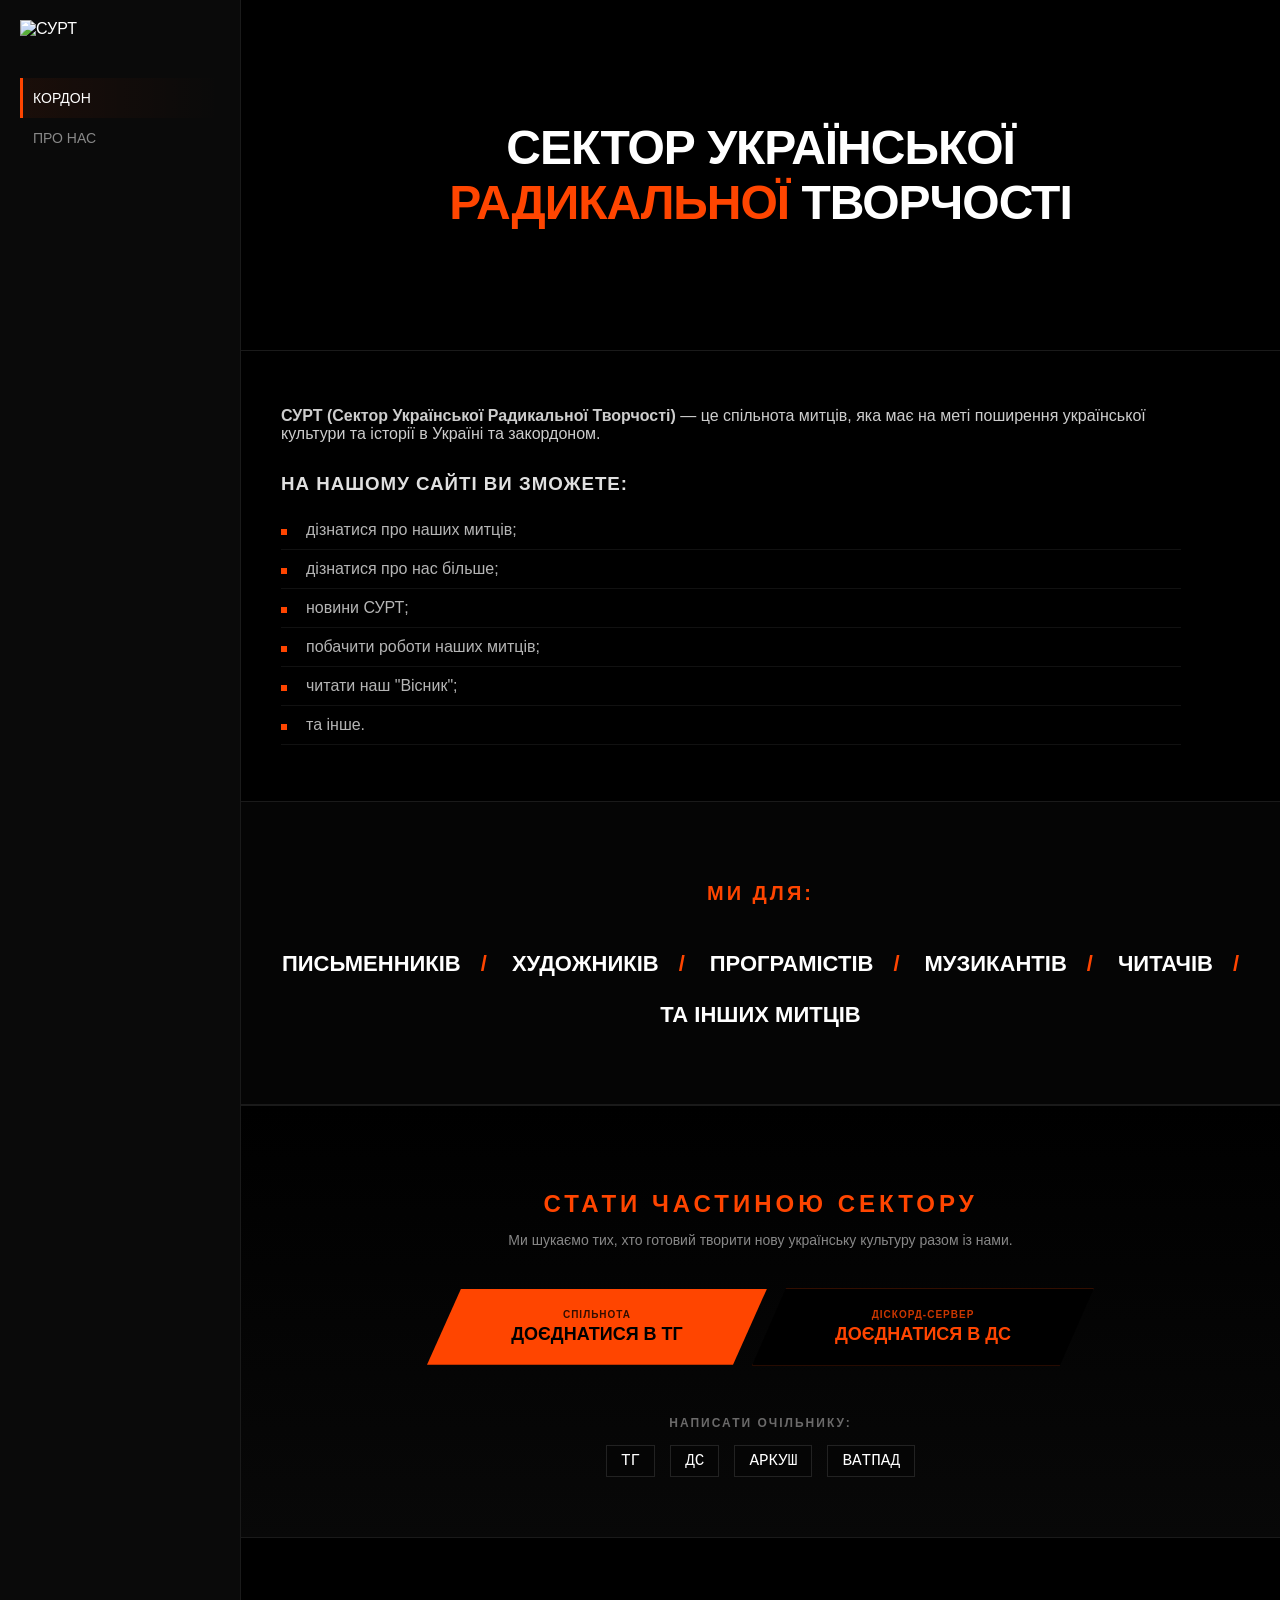
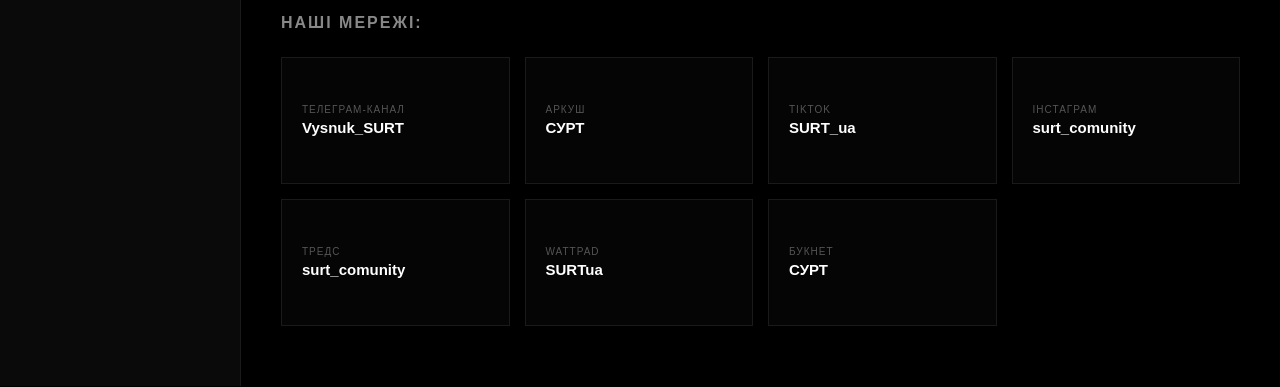
==== commit 9224380f: "Add navigation block and update icon links Added navigation block with links to 'About' page and imp" ====
--- a/index.html
+++ b/index.html
@@ -5,7 +5,7 @@
     <meta name="viewport" content="width=device-width, initial-scale=1.0">
     <title>СУРТ — Сектор Української Радикальної Творчості</title>
     
-    <link rel="icon" type="image/jpeg" href="logo.jpg">
+    <link rel="icon" type="image/png" href="logo.jpg">
     <link rel="icon" href="https://surtuacreator-sudo.github.io/surt/logo.jpg" sizes="any">
     <meta name="application-name" content="СУРТ">
     
@@ -22,6 +22,16 @@
         <div class="sidebar-logo-container"> 
             <img src="logo.jpg" alt="СУРТ" class="sidebar-logo">
         </div>
+        <!-- ДОДАНИЙ БЛОК НАВІГАЦІЇ -->
+        <nav>
+            <a href="index.html" class="nav-item active">КОРДОН</a> 
+            <div class="dropdown" id="about-dropdown">
+                <div class="nav-item-wrapper">
+                    <a href="about.html" class="nav-item">ПРО НАС</a>
+                </div>
+
+            </div>
+        </nav>
     </aside>
 
     <main class="main-content">
@@ -133,6 +143,15 @@
         });
     });
 });
+
+// Додатковий авто-розкрив списку, якщо знаходимось на внутрішніх сторінках
+document.addEventListener('DOMContentLoaded', function() {
+    const path = window.location.pathname;
+    if (path.includes('about.html') || path.includes('statut.html') || path.includes('activity.html')) {
+        const aboutDropdown = document.getElementById('about-dropdown');
+        if (aboutDropdown) aboutDropdown.classList.add('open');
+    }
+});
 </script>
 
 </body>
--- a/style.css
+++ b/style.css
@@ -128,4 +128,61 @@
 .dropdown.open .dropdown-toggle-arrow {
     transform: rotate(180deg);
     color: #ff4500;
-}+}
+
+/* АДАПТИВНІСТЬ ДЛЯ СИНХРОНІЗАЦІЇ САЙДБАРУ ТА КОНТЕНТУ */
+@media (max-width: 768px) {
+    /* Перемикаємо контейнер з горизонтального (row) на вертикальний (column) */
+    .app-container { 
+        flex-direction: column; 
+    }
+
+    /* Сайдбар стає верхньою панеллю на мобільних */
+    .sidebar { 
+        width: 100%; 
+        box-sizing: border-box;
+        border-right: none;
+        border-bottom: 1px solid #1a1a1a; 
+        padding: 15px;
+        text-align: center;
+    }
+
+    /* Логотип центруємо і робимо меншим, щоб не займав пів екрану */
+    .sidebar-logo-container {
+        justify-content: center;
+        margin-bottom: 15px;
+    }
+
+    .sidebar-logo {
+        max-width: 50px;
+    }
+
+    /* Пункти меню вибудовуємо в рядок або компактну купу замість довгого стовпчика */
+    .sidebar nav {
+        display: flex;
+        flex-wrap: wrap;
+        justify-content: center;
+        gap: 10px;
+    }
+
+    .sidebar nav a {
+        padding: 8px 12px;
+        font-size: 13px;
+        border-left: none; /* Прибираємо боковий бордюр, бо на мобільці він не в тему */
+        border-bottom: 2px solid transparent; /* Робимо нижнє підкреслення замість бокового */
+    }
+
+    .sidebar nav a.active,
+    .sidebar nav a:hover, 
+    .dropdown-toggle:hover {
+        border-left: none;
+        border-bottom: 2px solid #ff4500;
+        background: linear-gradient(to top, #ff450011, transparent);
+    }
+    
+    /* Трішки коригуємо випадаюче меню під мобільний формат */
+    .dropdown-content {
+        padding-left: 0;
+        align-items: center;
+    }
+}
